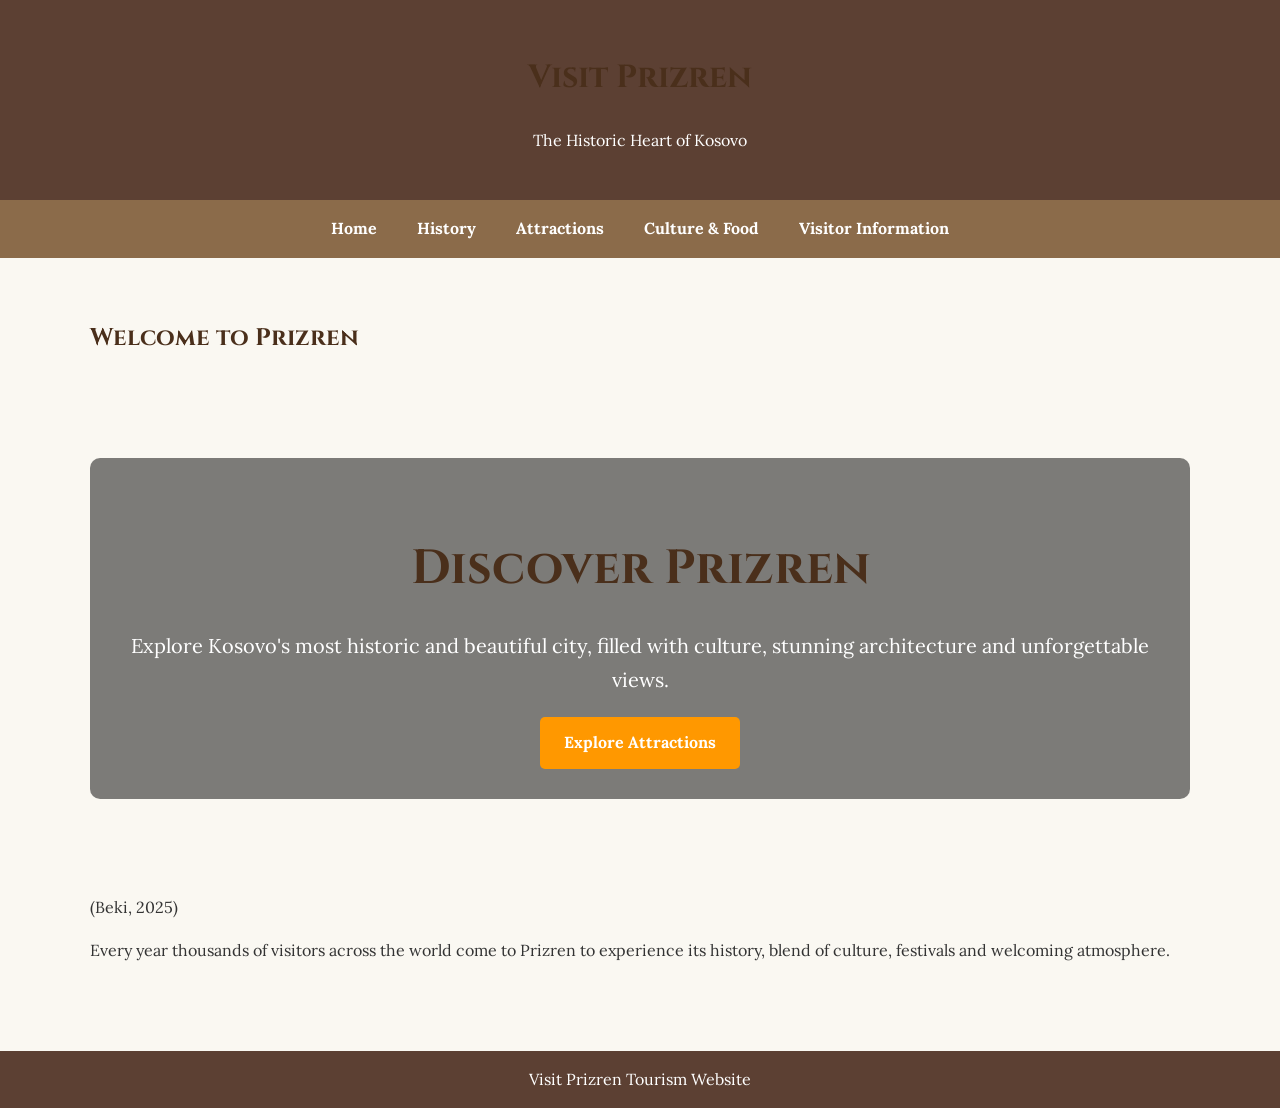
==== index.html @ 60110f39 "Add files via upload" ====
<!DOCTYPE html>
<html>
<head>
<link rel="preconnect" href="https://fonts.googleapis.com">
<link rel="preconnect" href="https://fonts.gstatic.com" crossorigin>
<link href="https://fonts.googleapis.com/css2?family=Cinzel:wght@500;700&family=Lora:wght@400;500&display=swap" rel="stylesheet">
<title>Visit Prizren - Home</title>
<link rel="stylesheet" href="style.css">
</head>

<body>

<header>
<h1>Visit Prizren</h1>
<p>The Historic Heart of Kosovo</p>
</header>

<nav>
<a href="index.html">Home</a>
<a href="history.html">History</a>
<a href="attractions.html">Attractions</a>
<a href="culture.html">Culture & Food</a>
<a href="visitor-info.html">Visitor Information</a>
</nav>

<main>

<h2>Welcome to Prizren</h2>

<section class="hero">
    <div class="hero-content">
        <h2>Discover Prizren</h2>
        <p>Explore Kosovo's most historic and beautiful city, filled with culture, stunning architecture and unforgettable views.</p>
        <a href="attractions.html" class="btn">Explore Attractions</a>
    </div>

</section>
<p>(Beki, 2025) </p>
<p>
Every year thousands of visitors across the world come to Prizren to experience its
history, blend of culture, festivals and welcoming atmosphere.
</p>

</main>

<footer>
Visit Prizren Tourism Website
</footer>

</body>
</html>
---- style.css ----
body {
    font-family: 'Lora', serif;
    margin: 0;
    background-color: #FAF8F2;
    color: #333;
    line-height: 1.7;
}
h1, h2, h3 {
    font-family: 'Cinzel', serif;
    color: #4A2F1B;
}
header {
    background-color: #5C4033;
    color: white;
    text-align: center;
    padding: 30px;
}

nav {
    background-color: #8B6B4A;
    text-align: center;
    padding: 15px;
}

nav a {
    color: white;
    text-decoration: none;
    margin: 18px;
    font-weight: bold;
    transition: color 0.3s;
}

nav a:hover {
    color: #F5DEB3;
}

main {
    max-width: 1100px;
    margin: auto;
    padding: 40px 20px;
}

footer {
    background-color: #5C4033;
    color: white;
    text-align: center;
    padding: 15px;
    margin-top: 30px;
}

table {
    border-collapse: collapse;
    width: 100%;
}

table, th, td {
    border: 1px solid black;
}

th, td {
    padding: 10px;
}

.hero {
    background-image: url('images/shadervan-river.jpg.jpg');
    background-size: cover;
    background-position: center;
    height: 500px;

    display: flex;
    justify-content: center;
    align-items: center;
    text-align: center;

    color: white;
}

.hero-content {
    background: rgba(0, 0, 0, 0.5);
    padding: 30px;
    border-radius: 10px;
}

.hero h2 {
    font-size: 48px;
    margin-bottom: 10px;
}

.hero p {
    font-size: 20px;
    margin-bottom: 20px;
}

.btn {
    display: inline-block;
    background-color: #ff9800;
    color: white;
    padding: 12px 24px;
    text-decoration: none;
    border-radius: 5px;
    font-weight: bold;
}

.btn:hover {
    background-color: #e68900;
}
.attractions {
    display: flex;
    flex-wrap: wrap;
    justify-content: center;
    gap: 25px;
    margin-top: 30px;
}

.card {
    width: 320px;
    background-color: white;
    border-radius: 12px;
    overflow: hidden;
    box-shadow: 0 6px 12px rgba(0, 0, 0, 0.15);
    text-align: center;
    transition: transform 0.3s ease;
}

.card:hover {
    transform: translateY(-5px);
}

.card img {
    width: 100%;
    height: 220px;
    object-fit: cover;
}

.card h3 {
    font-family: 'Cinzel', serif;
    color: #5C4033;
    margin: 20px 0 10px;
}

.card p {
    padding: 0 20px 20px;
    color: #555;
    line-height: 1.6;
}
.page-image {
    display: block;
    width: 80%;
    max-width: 700px;
    margin: 25px auto;
    border-radius: 12px;
    box-shadow: 0 4px 10px rgba(0,0,0,0.2);
}
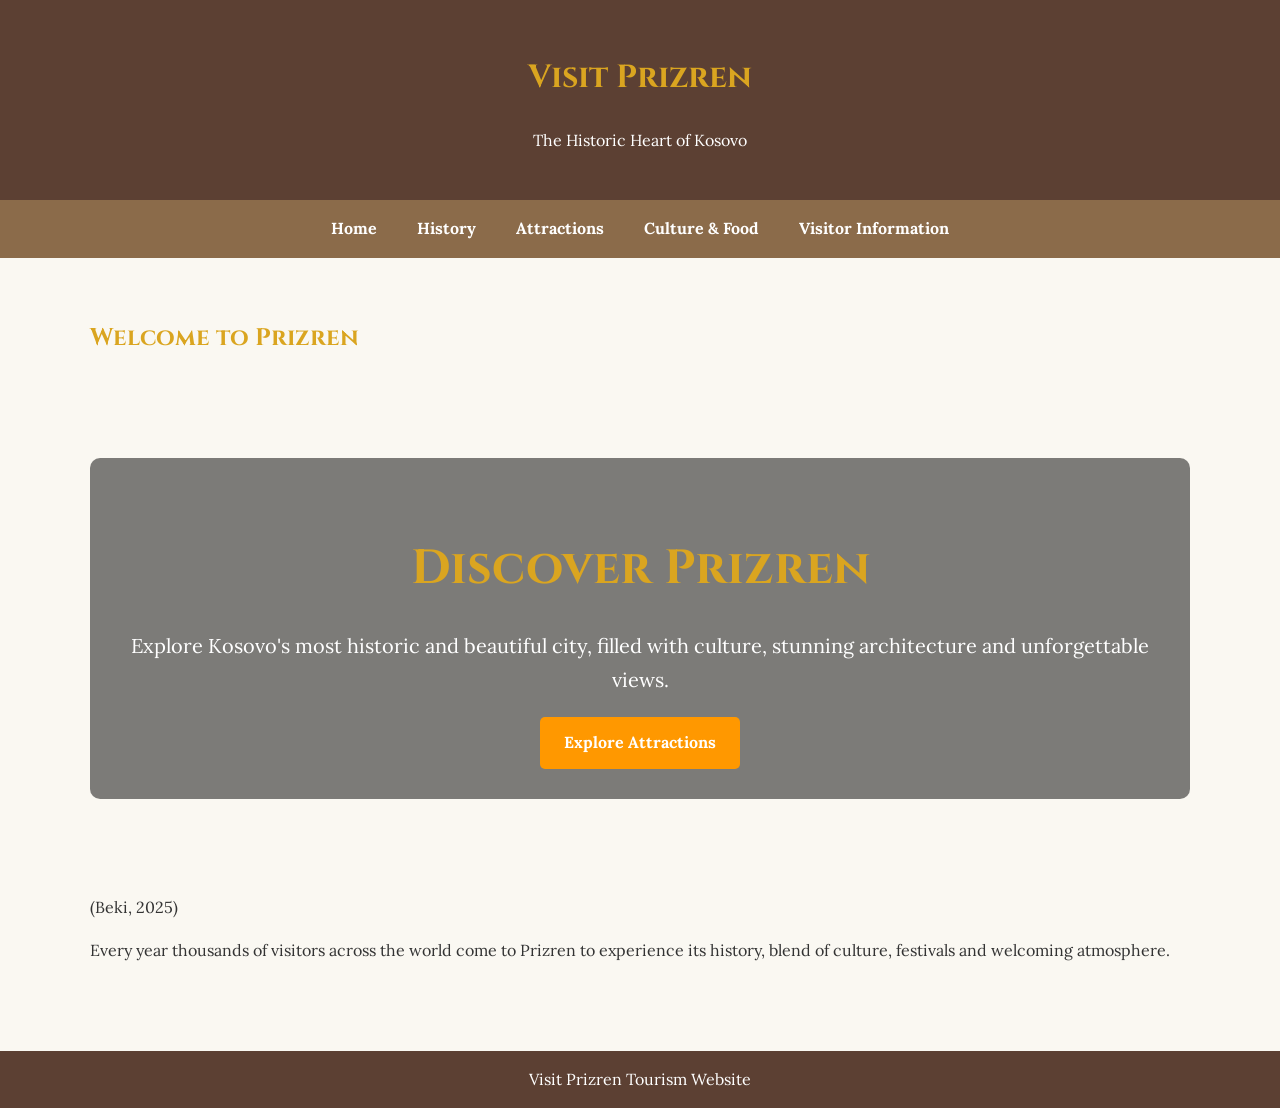
==== commit 9292bea2: "Update index.html" ====
--- a/index.html
+++ b/index.html
@@ -27,6 +27,10 @@
 
 <h2>Welcome to Prizren</h2>
 
+<title>Visit Prizren – Travel Guide to Kosovo</title>
+
+<meta name="description" content="Explore the history, attractions, culture and visitor information for Prizren, one of Kosovo's most historic cities.">
+    
 <section class="hero">
     <div class="hero-content">
         <h2>Discover Prizren</h2>
@@ -48,4 +52,6 @@
 </footer>
 
 </body>
-</html>+</html>
+
+<!-- Redeploy website -->
--- a/style.css
+++ b/style.css
@@ -7,7 +7,7 @@
 }
 h1, h2, h3 {
     font-family: 'Cinzel', serif;
-    color: #4A2F1B;
+    color: goldenrod;
 }
 header {
     background-color: #5C4033;
@@ -62,7 +62,7 @@
 }
 
 .hero {
-    background-image: url('images/shadervan-river.jpg.jpg');
+    background-image: url('shadervan-river.jpg');
     background-size: cover;
     background-position: center;
     height: 500px;
@@ -150,4 +150,59 @@
     margin: 25px auto;
     border-radius: 12px;
     box-shadow: 0 4px 10px rgba(0,0,0,0.2);
-}+}
+
+.contact-section {
+    max-width: 700px;
+    margin: 40px auto;
+    padding: 25px;
+    background-color: #ffffff;
+    border-radius: 8px;
+}
+
+.contact-section form {
+    display: flex;
+    flex-direction: column;
+}
+
+.contact-section label {
+    margin-top: 15px;
+    margin-bottom: 5px;
+    font-weight: bold;
+}
+
+.contact-section input,
+.contact-section select,
+.contact-section textarea {
+    padding: 12px;
+    font: inherit;
+    border: 2px solid #6b4a3a;
+    border-radius: 4px;
+}
+
+.contact-section button {
+    margin-top: 20px;
+    padding: 12px;
+    background-color: #6b4a3a;
+    color: white;
+    border: none;
+    border-radius: 4px;
+    cursor: pointer;
+}
+
+.contact-section button:hover,
+.contact-section button:focus {
+    background-color: #4d3429;
+}
+
+.contact-section input:focus,
+.contact-section select:focus,
+.contact-section textarea:focus {
+    outline: 3px solid #d99a00;
+    outline-offset: 2px;
+}
+
+#form-message {
+    font-weight: bold;
+    margin-top: 15px;
+}
